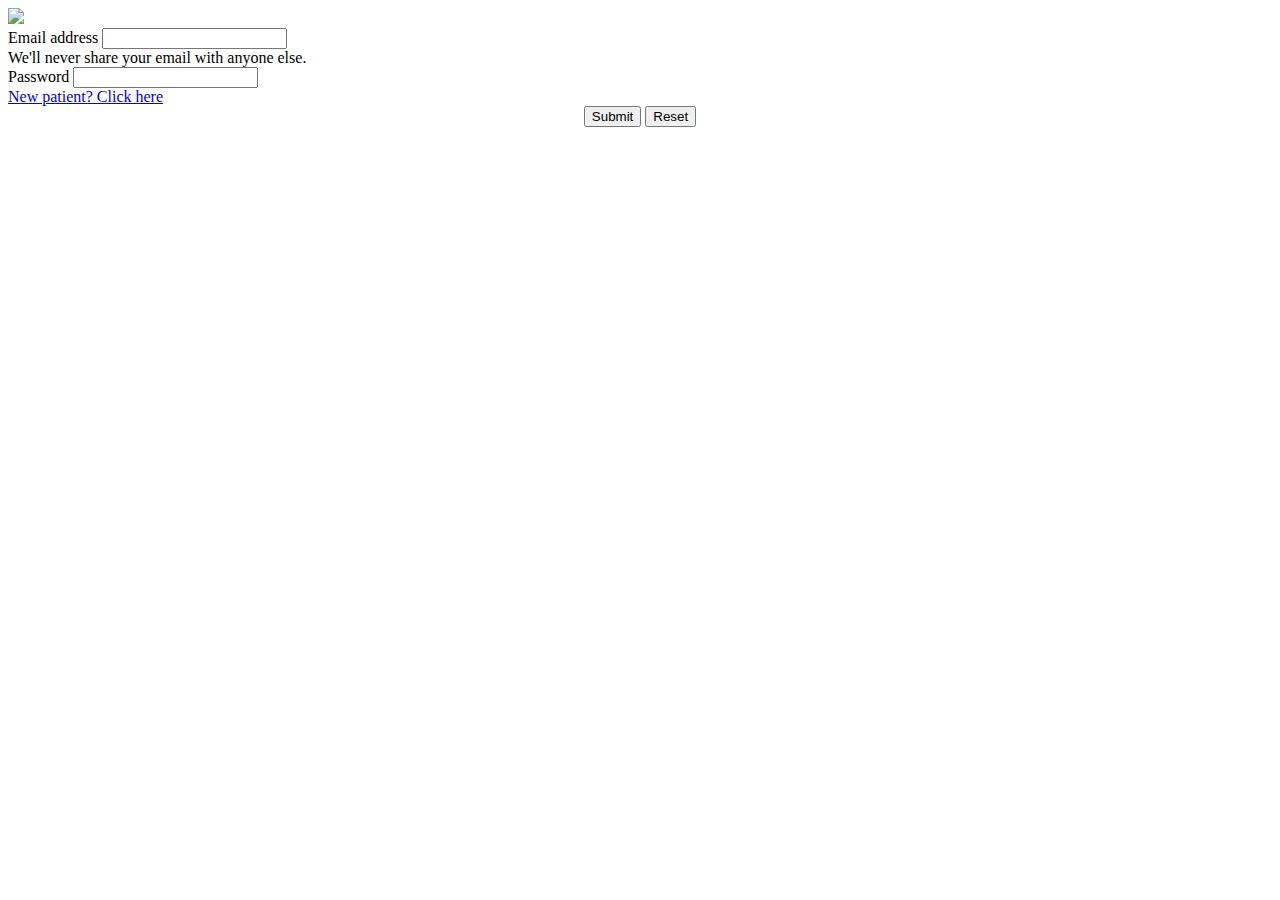
==== index.html @ 0a244f37 "Add files via upload" ====
<!DOCTYPE html>
<html lang="en">

<head>
    <meta charset="UTF-8">
    <meta http-equiv="X-UA-Compatible" content="IE=edge">
    <meta name="viewport" content="width=device-width, initial-scale=1.0">

    <!-- css file link with Bootstrap v5.0.2 framework -->
    <link href="./assets/css/style.css"  rel="stylesheet">
    <link href="./assets/css/bootstrap.min.css" rel="stylesheet">
    
    <!-- set properly the title -->
    <link rel="icon" href="assets/img/medicare.ico" type="image/x-icon">
    <title>MediCareWizard</title>
    
</head>

<body>

    <form id="resizedForm" action="#">
        <div class="mb-3">
            <img id = "medicareLogo" src="./assets/img/medicareLogo.png">
        </div>
        
        <div class="mb-3">
          <label for="exampleInputEmail1" class="form-label">Email address</label>
          <input type="email" class="form-control" id="exampleInputEmail1" aria-describedby="emailHelp">
          <div id="emailHelp" class="form-text">We'll never share your email with anyone else.</div>
        </div>

        <div class="mb-3">
          <label for="exampleInputPassword1" class="form-label">Password</label>
          <input type="password" class="form-control" id="exampleInputPassword1">
        </div>
        
        <div class="mb-3">
            <a href="#" id="addUser">New patient? Click here</a>
        </div>
        
        <center>
            <button type="button" class="btn btn-primary btnSized">Submit</button>
            <button type="reset" class="btn btn-secondary btnSized">Reset</button>
        </center>
    </form>

    <script src = "./assets/js/bootstrap.bundle.min.js"></script>
    <script src = "./assets/plugins/jquery/jquery-3.6.0.min.js"></script>
    <script src = "./assets/js/animation.js"></script>
    
</body>

</html>
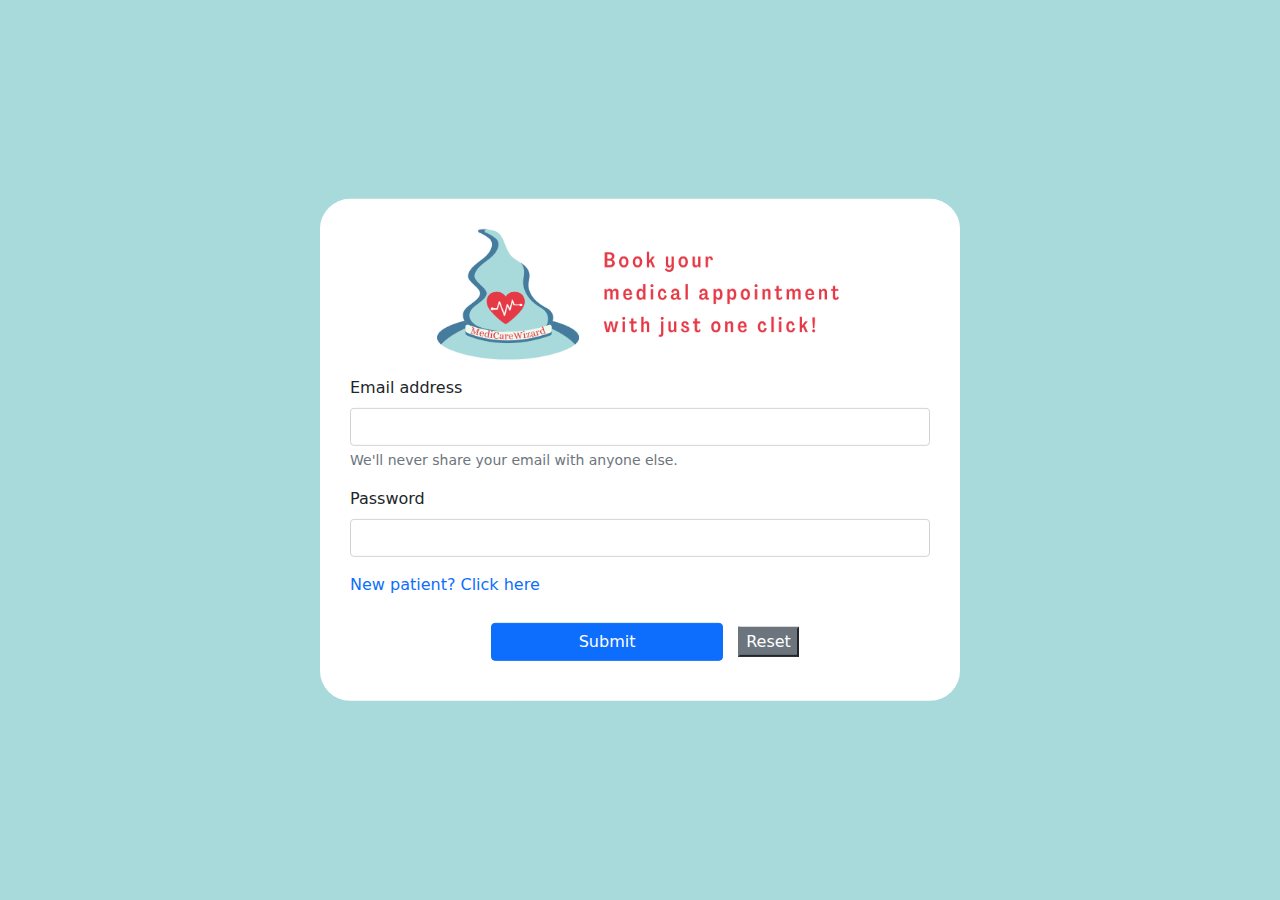
==== commit f9428de7: "1" ====
--- a/index.html
+++ b/index.html
@@ -40,7 +40,7 @@
         
         <center>
             <button type="button" class="btn btn-primary btnSized">Submit</button>
-            <button type="reset" class="btn btn-secondary btnSized">Reset</button>
+            <button type="reset" class=" btn-secondary btnSized">Reset</button>
         </center>
     </form>
 
--- a/assets/css/style.css
+++ b/assets/css/style.css
@@ -0,0 +1,85 @@
+body {
+    background-color: #A8DADC !important;
+    margin: 10px;
+    padding: 10px;
+
+    font-family: Arial, Helvetica, sans-serif;
+}
+
+/* index.html */
+form > div > a {
+    text-decoration: none;
+}
+
+#resizedForm {
+    background-color: white;
+    width: 50%;
+
+    position: absolute;
+    left: 50%;
+    top: 50%;
+    transform : translate(-50%, -50%);
+
+    border-radius: 30px;
+    padding: 30px;
+}
+
+form > div > #medicareLogo {
+    width: 70%;
+    
+    display: block;
+    margin-left: auto;
+    margin-right: auto;
+}
+
+#resizedForm .btn {
+    width: 40%;
+    margin: 10px;
+}
+
+/* userPage.html */
+nav > div > a > #medicareIcon {
+    display: inline;
+    width: 20%;
+}
+
+nav {
+    display: block;
+    margin-left: auto;
+    margin-right: auto;
+
+    border-radius: 20px;
+    width: 50%;
+}
+
+nav .nav-link{
+    padding-left: 40% !important;
+}
+
+nav #escIcon{
+    display: inline;
+    width: 20%;
+}
+
+.mainMenu{
+    background-color: white;
+    margin-top: 2%;
+    border-radius: 20px;
+    padding: 20px 20px 20px 20px;
+}
+
+.secondMenu{
+    background-color: white;
+    margin-top: 2%;
+    border-radius: 20px;
+    padding: 20px 20px 20px 20px;
+}
+
+.form-select{
+    margin-top: 10px;
+    margin-bottom: 10px;
+}
+
+.Booked a {
+    text-decoration: none !important;
+}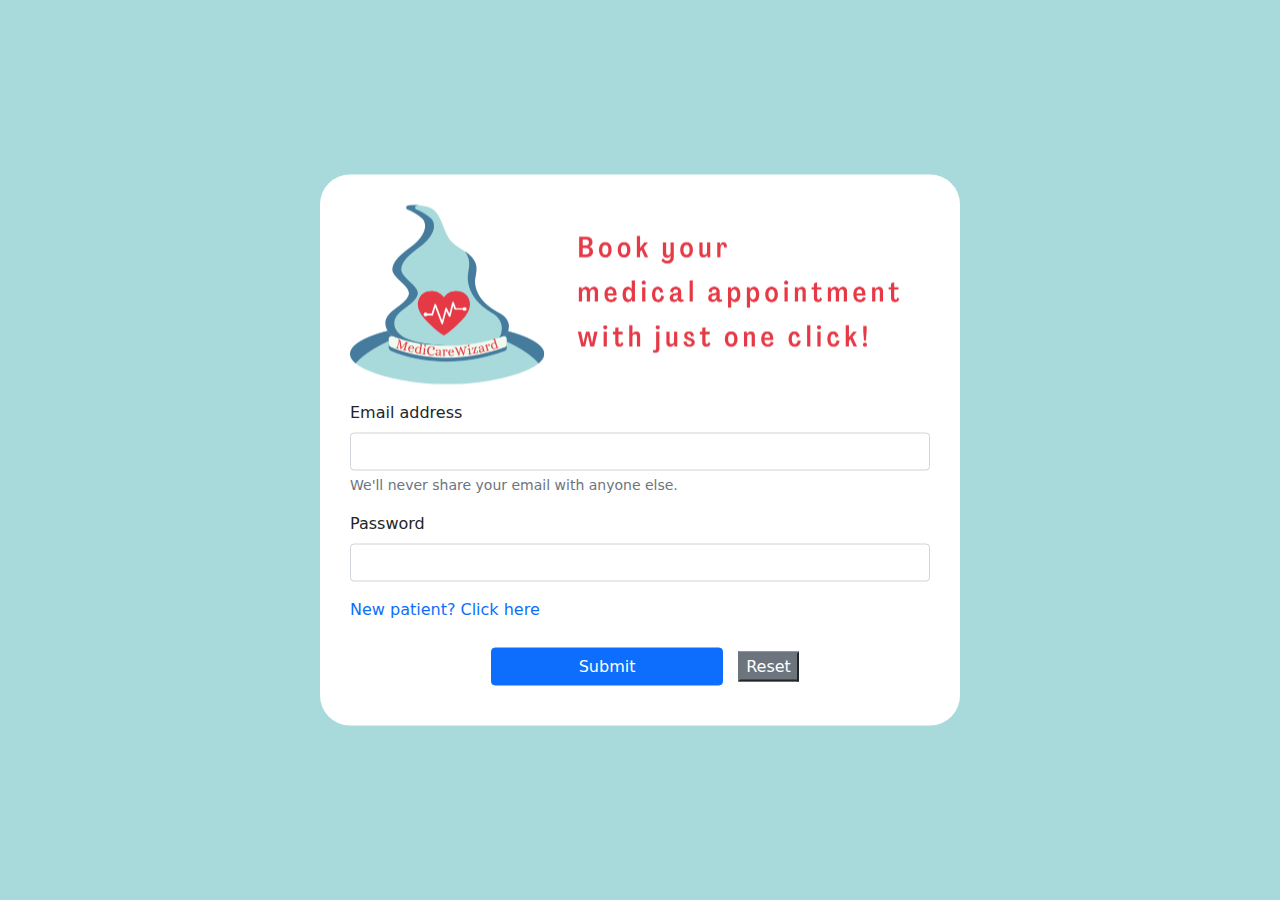
==== commit eee326fe: "added new index + img" ====
--- a/index.html
+++ b/index.html
@@ -20,7 +20,9 @@
 
     <form id="resizedForm" action="#">
         <div class="mb-3">
-            <img id = "medicareLogo" src="./assets/img/medicareLogo.png">
+            <a href="./pages/new_index.html">
+                <img id = "medicareLogo" src="./assets/img/medicareLogo.png" width="555" height="180">
+            </a>
         </div>
         
         <div class="mb-3">
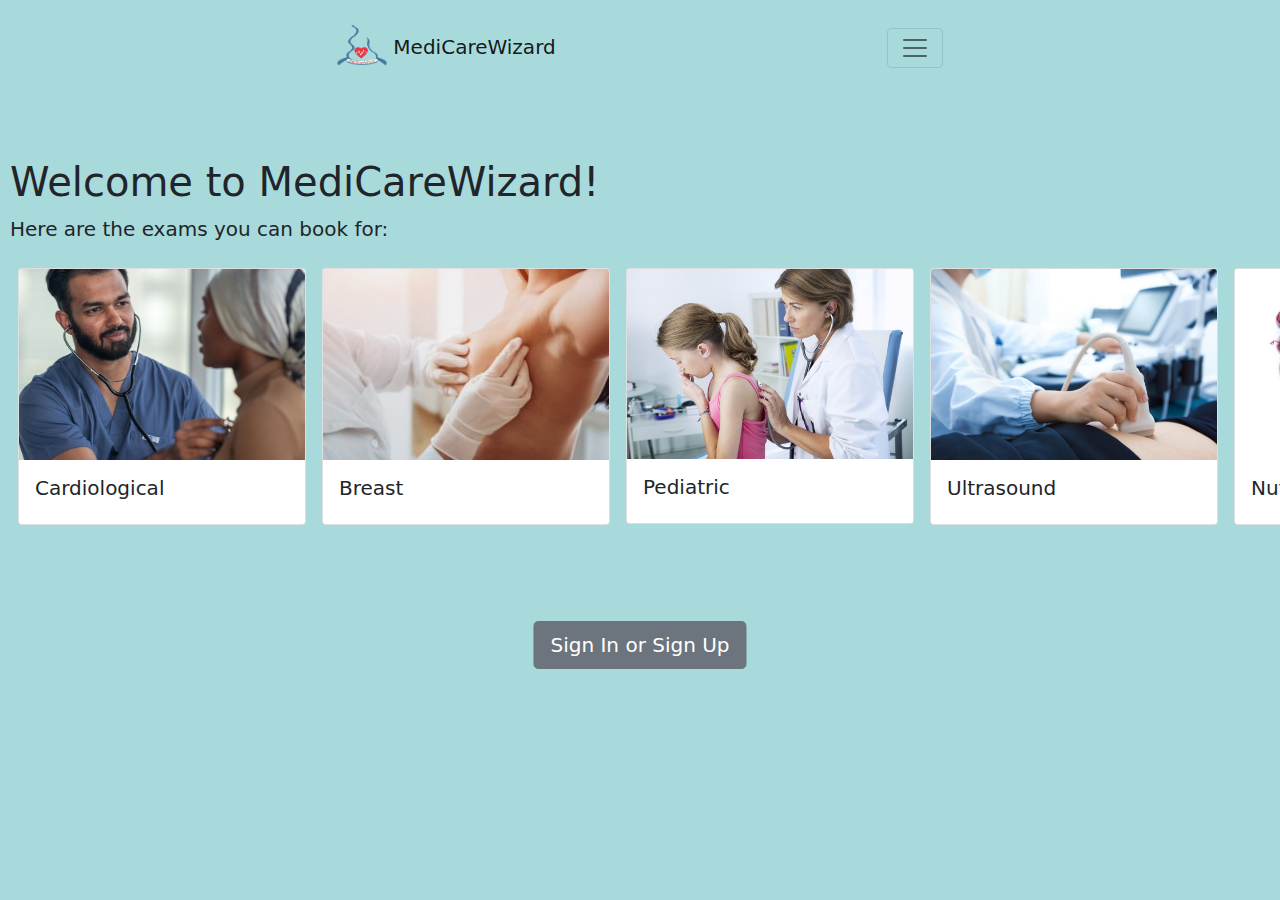
==== commit e2f8d977: "index updated" ====
--- a/index.html
+++ b/index.html
@@ -1,6 +1,5 @@
 <!DOCTYPE html>
 <html lang="en">
-
 <head>
     <meta charset="UTF-8">
     <meta http-equiv="X-UA-Compatible" content="IE=edge">
@@ -11,45 +10,103 @@
     <link href="./assets/css/bootstrap.min.css" rel="stylesheet">
     
     <!-- set properly the title -->
-    <link rel="icon" href="assets/img/medicare.ico" type="image/x-icon">
-    <title>MediCareWizard</title>
-    
+    <link rel="icon" href="./assets/img/medicareIcon.png" type="image/x-icon">
+    <title>Welcome!</title>
 </head>
 
+
 <body>
+    <nav class="navbar navbar-light">
+      <div class="container-fluid">
+        <a class="navbar-brand" href="index.html">
+          <img src="./assets/img/medicareIcon.png" width="50" height="50" alt=""> MediCareWizard
+        </a>
+        <button class="navbar-toggler" type="button" data-bs-toggle="collapse" data-bs-target="#navbarSupportedContent" aria-controls="navbarSupportedContent" aria-expanded="false" aria-label="Toggle navigation">
+          <span class="navbar-toggler-icon"></span>
+        </button>
+        <div class="collapse navbar-collapse" id="navbarSupportedContent">
+          <ul class="navbar-nav me-auto mb-2 mb-lg-0">
+              <a class="nav-link" aria-current="page" href="#">Login </a>
+          </ul>
+        </div>
+      </div>
+    </nav>
 
-    <form id="resizedForm" action="#">
-        <div class="mb-3">
-            <a href="./pages/new_index.html">
-                <img id = "medicareLogo" src="./assets/img/medicareLogo.png" width="555" height="180">
-            </a>
-        </div>
-        
-        <div class="mb-3">
-          <label for="exampleInputEmail1" class="form-label">Email address</label>
-          <input type="email" class="form-control" id="exampleInputEmail1" aria-describedby="emailHelp">
-          <div id="emailHelp" class="form-text">We'll never share your email with anyone else.</div>
+    <br>
+    <br>
+    <br>
+
+    <h1 class="display-6">Welcome to MediCareWizard!</h1>
+
+    <p class="lead">
+        Here are the exams you can book for:
+    </p>
+
+
+
+        <table class="table table-borderless">
+            <tbody>
+            <tr>
+                <td>
+                    <div class="card" style="width: 18rem;">
+                        <img src="./assets/img/CARDIOLOGICAL2.jpg" class="card-img-top">
+                        <div class="card-body">
+                            <h5 class="card-title">Cardiological</h5>
+                        </div>
+                    </div>
+                </td>
+                <td>
+                    <div class="card" style="width: 18rem;">
+                        <img src="./assets/img/BREAST.jpg" class="card-img-top">
+                        <div class="card-body">
+                            <h5 class="card-title">Breast</h5>
+                        </div>
+                    </div>
+                </td>
+                <td>
+                    <div class="card" style="width: 18rem;">
+                        <img src="./assets/img/PEDIATRIC.jpeg" class="card-img-top">
+                        <div class="card-body">
+                            <h5 class="card-title">Pediatric</h5>
+                        </div>
+                    </div>
+                </td>
+                <td>
+                    <div class="card" style="width: 18rem;">
+                        <img src="./assets/img/ULTRASOUND.jpg" class="card-img-top">
+                        <div class="card-body">
+                            <h5 class="card-title">Ultrasound</h5>
+                        </div>
+                    </div>
+                </td>
+                <td>
+                    <div class="card" style="width: 18rem;">
+                        <img src="./assets/img/NUTRITIONAL.jpg" class="card-img-top">
+                        <div class="card-body">
+                            <h5 class="card-title">Nutritional</h5>
+                        </div>
+                    </div>
+                </td>
+            </tr>
+            
+            </tbody>
+        </table>
+
+        <br>
+        <br>
+        <br>
+
+        <div>
+            <a class="btn btn-secondary btn-lg position-absolute bottom-5 start-50 translate-middle-x" href="./pages/login.html" role="button">Sign In or Sign Up</a>
         </div>
 
-        <div class="mb-3">
-          <label for="exampleInputPassword1" class="form-label">Password</label>
-          <input type="password" class="form-control" id="exampleInputPassword1">
-        </div>
-        
-        <div class="mb-3">
-            <a href="#" id="addUser">New patient? Click here</a>
-        </div>
-        
-        <center>
-            <button type="button" class="btn btn-primary btnSized">Submit</button>
-            <button type="reset" class=" btn-secondary btnSized">Reset</button>
-        </center>
-    </form>
 
-    <script src = "./assets/js/bootstrap.bundle.min.js"></script>
-    <script src = "./assets/plugins/jquery/jquery-3.6.0.min.js"></script>
-    <script src = "./assets/js/animation.js"></script>
     
+
+    <script src = "../assets/js/bootstrap.bundle.min.js"></script>
+    <script src = "../assets/plugins/jquery/jquery-3.6.0.min.js"></script>
+    <script src = "../assets/js/animationUserPage.js"></script>
+   
 </body>
 
 </html>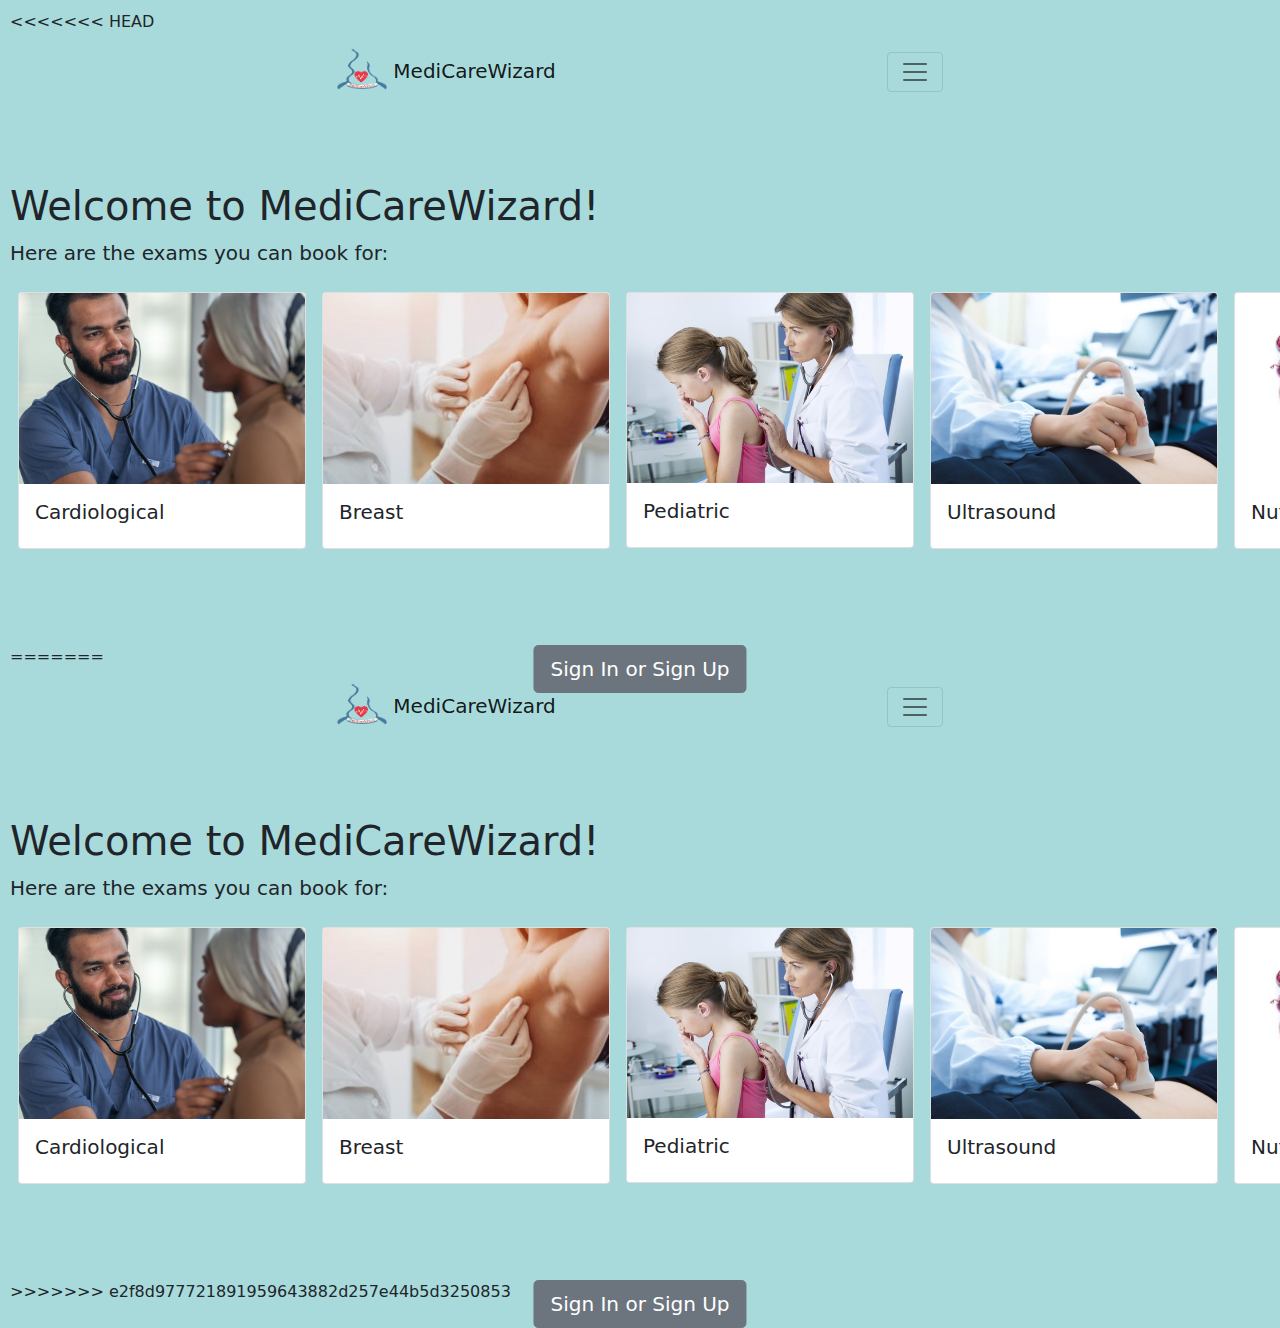
==== commit 56c0ca46: "update sabato sera" ====
--- a/index.html
+++ b/index.html
@@ -1,3 +1,116 @@
+<<<<<<< HEAD
+<!DOCTYPE html>
+<html lang="en">
+<head>
+    <meta charset="UTF-8">
+    <meta http-equiv="X-UA-Compatible" content="IE=edge">
+    <meta name="viewport" content="width=device-width, initial-scale=1.0">
+
+    <!-- css file link with Bootstrap v5.0.2 framework -->
+    <link href="./assets/css/style.css"  rel="stylesheet">
+    <link href="./assets/css/bootstrap.min.css" rel="stylesheet">
+    
+    <!-- set properly the title -->
+    <link rel="icon" href="./assets/img/medicareIcon.png" type="image/x-icon">
+    <title>Welcome!</title>
+</head>
+
+
+<body>
+    <nav class="navbar navbar-light">
+      <div class="container-fluid">
+        <a class="navbar-brand" href="index.html">
+          <img src="./assets/img/medicareIcon.png" width="50" height="50" alt=""> MediCareWizard
+        </a>
+        <button class="navbar-toggler" type="button" data-bs-toggle="collapse" data-bs-target="#navbarSupportedContent" aria-controls="navbarSupportedContent" aria-expanded="false" aria-label="Toggle navigation">
+          <span class="navbar-toggler-icon"></span>
+        </button>
+        <div class="collapse navbar-collapse" id="navbarSupportedContent">
+          <ul class="navbar-nav me-auto mb-2 mb-lg-0">
+              <a class="nav-link" aria-current="page" href="#">Login </a>
+          </ul>
+        </div>
+      </div>
+    </nav>
+
+    <br>
+    <br>
+    <br>
+
+    <h1 class="display-6">Welcome to MediCareWizard!</h1>
+
+    <p class="lead">
+        Here are the exams you can book for:
+    </p>
+
+
+
+        <table class="table table-borderless">
+            <tbody>
+            <tr>
+                <td>
+                    <div class="card" style="width: 18rem;">
+                        <img src="./assets/img/CARDIOLOGICAL2.jpg" class="card-img-top">
+                        <div class="card-body">
+                            <h5 class="card-title">Cardiological</h5>
+                        </div>
+                    </div>
+                </td>
+                <td>
+                    <div class="card" style="width: 18rem;">
+                        <img src="./assets/img/BREAST.jpg" class="card-img-top">
+                        <div class="card-body">
+                            <h5 class="card-title">Breast</h5>
+                        </div>
+                    </div>
+                </td>
+                <td>
+                    <div class="card" style="width: 18rem;">
+                        <img src="./assets/img/PEDIATRIC.jpeg" class="card-img-top">
+                        <div class="card-body">
+                            <h5 class="card-title">Pediatric</h5>
+                        </div>
+                    </div>
+                </td>
+                <td>
+                    <div class="card" style="width: 18rem;">
+                        <img src="./assets/img/ULTRASOUND.jpg" class="card-img-top">
+                        <div class="card-body">
+                            <h5 class="card-title">Ultrasound</h5>
+                        </div>
+                    </div>
+                </td>
+                <td>
+                    <div class="card" style="width: 18rem;">
+                        <img src="./assets/img/NUTRITIONAL.jpg" class="card-img-top">
+                        <div class="card-body">
+                            <h5 class="card-title">Nutritional</h5>
+                        </div>
+                    </div>
+                </td>
+            </tr>
+            
+            </tbody>
+        </table>
+
+        <br>
+        <br>
+        <br>
+
+        <div>
+            <a class="btn btn-secondary btn-lg position-absolute bottom-5 start-50 translate-middle-x" href="./pages/login.html" role="button">Sign In or Sign Up</a>
+        </div>
+
+
+    
+
+    <script src = "../assets/js/bootstrap.bundle.min.js"></script>
+    <script src = "../assets/plugins/jquery/jquery-3.6.0.min.js"></script>
+    <script src = "../assets/js/animationUserPage.js"></script>
+   
+</body>
+
+=======
 <!DOCTYPE html>
 <html lang="en">
 <head>
@@ -109,4 +222,5 @@
    
 </body>
 
+>>>>>>> e2f8d977721891959643882d257e44b5d3250853
 </html>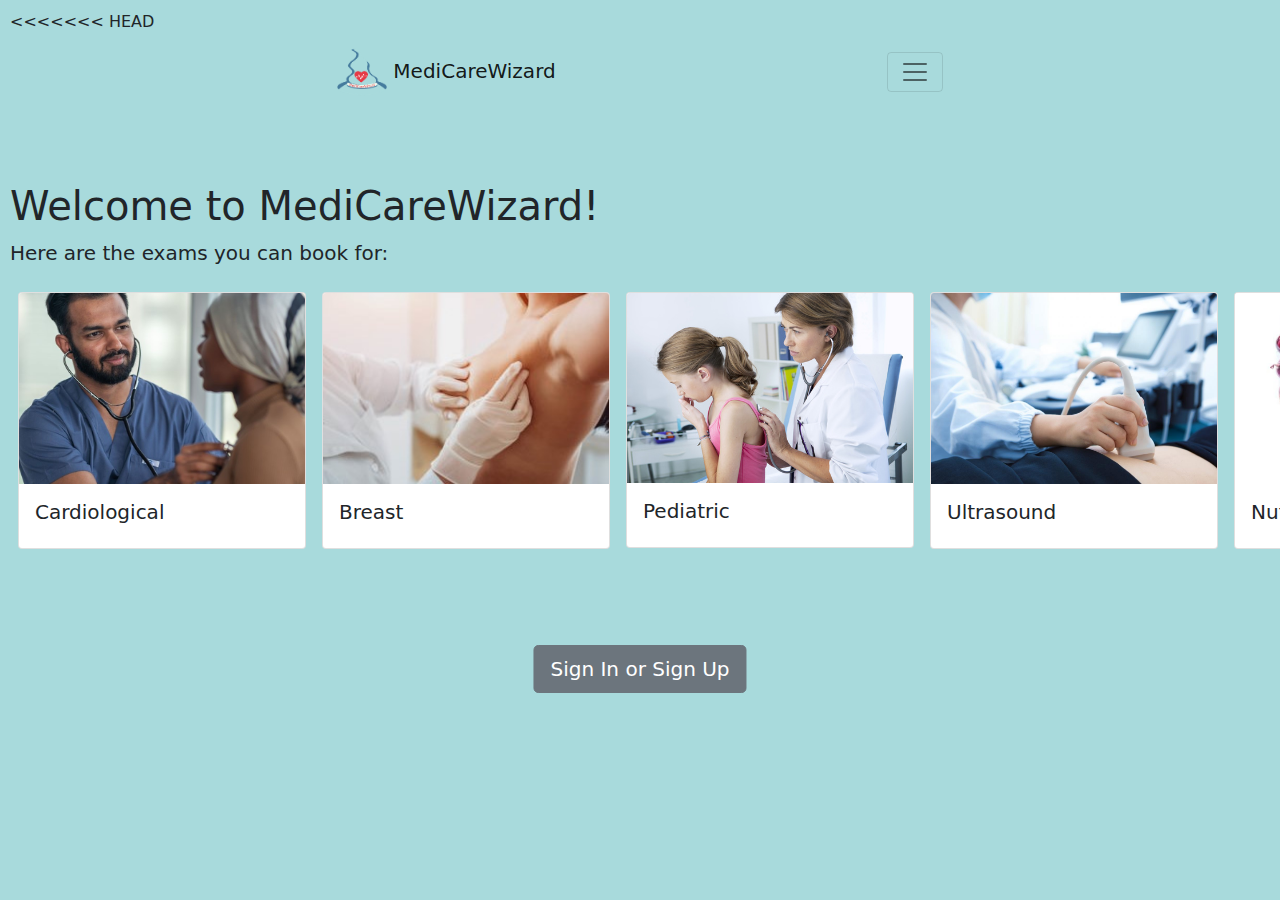
==== commit 7f0baa15: "update lunedi mattina" ====
--- a/index.html
+++ b/index.html
@@ -1,116 +1,4 @@
 <<<<<<< HEAD
-<!DOCTYPE html>
-<html lang="en">
-<head>
-    <meta charset="UTF-8">
-    <meta http-equiv="X-UA-Compatible" content="IE=edge">
-    <meta name="viewport" content="width=device-width, initial-scale=1.0">
-
-    <!-- css file link with Bootstrap v5.0.2 framework -->
-    <link href="./assets/css/style.css"  rel="stylesheet">
-    <link href="./assets/css/bootstrap.min.css" rel="stylesheet">
-    
-    <!-- set properly the title -->
-    <link rel="icon" href="./assets/img/medicareIcon.png" type="image/x-icon">
-    <title>Welcome!</title>
-</head>
-
-
-<body>
-    <nav class="navbar navbar-light">
-      <div class="container-fluid">
-        <a class="navbar-brand" href="index.html">
-          <img src="./assets/img/medicareIcon.png" width="50" height="50" alt=""> MediCareWizard
-        </a>
-        <button class="navbar-toggler" type="button" data-bs-toggle="collapse" data-bs-target="#navbarSupportedContent" aria-controls="navbarSupportedContent" aria-expanded="false" aria-label="Toggle navigation">
-          <span class="navbar-toggler-icon"></span>
-        </button>
-        <div class="collapse navbar-collapse" id="navbarSupportedContent">
-          <ul class="navbar-nav me-auto mb-2 mb-lg-0">
-              <a class="nav-link" aria-current="page" href="#">Login </a>
-          </ul>
-        </div>
-      </div>
-    </nav>
-
-    <br>
-    <br>
-    <br>
-
-    <h1 class="display-6">Welcome to MediCareWizard!</h1>
-
-    <p class="lead">
-        Here are the exams you can book for:
-    </p>
-
-
-
-        <table class="table table-borderless">
-            <tbody>
-            <tr>
-                <td>
-                    <div class="card" style="width: 18rem;">
-                        <img src="./assets/img/CARDIOLOGICAL2.jpg" class="card-img-top">
-                        <div class="card-body">
-                            <h5 class="card-title">Cardiological</h5>
-                        </div>
-                    </div>
-                </td>
-                <td>
-                    <div class="card" style="width: 18rem;">
-                        <img src="./assets/img/BREAST.jpg" class="card-img-top">
-                        <div class="card-body">
-                            <h5 class="card-title">Breast</h5>
-                        </div>
-                    </div>
-                </td>
-                <td>
-                    <div class="card" style="width: 18rem;">
-                        <img src="./assets/img/PEDIATRIC.jpeg" class="card-img-top">
-                        <div class="card-body">
-                            <h5 class="card-title">Pediatric</h5>
-                        </div>
-                    </div>
-                </td>
-                <td>
-                    <div class="card" style="width: 18rem;">
-                        <img src="./assets/img/ULTRASOUND.jpg" class="card-img-top">
-                        <div class="card-body">
-                            <h5 class="card-title">Ultrasound</h5>
-                        </div>
-                    </div>
-                </td>
-                <td>
-                    <div class="card" style="width: 18rem;">
-                        <img src="./assets/img/NUTRITIONAL.jpg" class="card-img-top">
-                        <div class="card-body">
-                            <h5 class="card-title">Nutritional</h5>
-                        </div>
-                    </div>
-                </td>
-            </tr>
-            
-            </tbody>
-        </table>
-
-        <br>
-        <br>
-        <br>
-
-        <div>
-            <a class="btn btn-secondary btn-lg position-absolute bottom-5 start-50 translate-middle-x" href="./pages/login.html" role="button">Sign In or Sign Up</a>
-        </div>
-
-
-    
-
-    <script src = "../assets/js/bootstrap.bundle.min.js"></script>
-    <script src = "../assets/plugins/jquery/jquery-3.6.0.min.js"></script>
-    <script src = "../assets/js/animationUserPage.js"></script>
-   
-</body>
-
-=======
 <!DOCTYPE html>
 <html lang="en">
 <head>
@@ -222,5 +110,3 @@
    
 </body>
 
->>>>>>> e2f8d977721891959643882d257e44b5d3250853
-</html>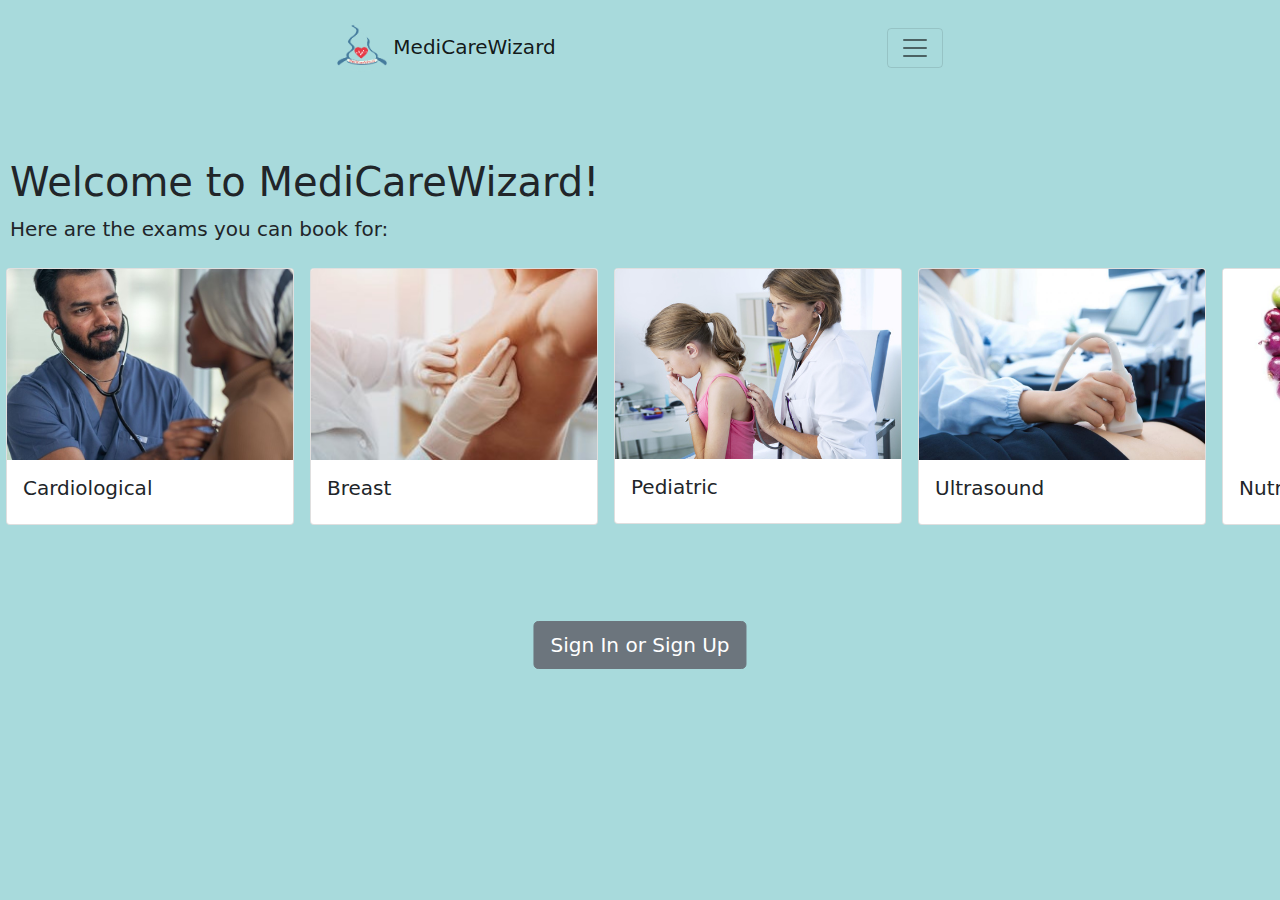
==== commit c25ef922: "api" ====
--- a/index.html
+++ b/index.html
@@ -1,4 +1,3 @@
-<<<<<<< HEAD
 <!DOCTYPE html>
 <html lang="en">
 <head>
@@ -44,54 +43,55 @@
     </p>
 
 
-
-        <table class="table table-borderless">
-            <tbody>
-            <tr>
-                <td>
-                    <div class="card" style="width: 18rem;">
-                        <img src="./assets/img/CARDIOLOGICAL2.jpg" class="card-img-top">
-                        <div class="card-body">
-                            <h5 class="card-title">Cardiological</h5>
+        <div class="row">
+            <table class="table table-borderless">
+                <tbody>
+                <tr>
+                    <td>
+                        <div class="card" style="width: 18rem;">
+                            <img src="./assets/img/CARDIOLOGICAL2.jpg" class="card-img-top">
+                            <div class="card-body">
+                                <h5 class="card-title">Cardiological</h5>
+                            </div>
                         </div>
-                    </div>
-                </td>
-                <td>
-                    <div class="card" style="width: 18rem;">
-                        <img src="./assets/img/BREAST.jpg" class="card-img-top">
-                        <div class="card-body">
-                            <h5 class="card-title">Breast</h5>
+                    </td>
+                    <td>
+                        <div class="card" style="width: 18rem;">
+                            <img src="./assets/img/BREAST.jpg" class="card-img-top">
+                            <div class="card-body">
+                                <h5 class="card-title">Breast</h5>
+                            </div>
                         </div>
-                    </div>
-                </td>
-                <td>
-                    <div class="card" style="width: 18rem;">
-                        <img src="./assets/img/PEDIATRIC.jpeg" class="card-img-top">
-                        <div class="card-body">
-                            <h5 class="card-title">Pediatric</h5>
+                    </td>
+                    <td>
+                        <div class="card" style="width: 18rem;">
+                            <img src="./assets/img/PEDIATRIC.jpeg" class="card-img-top">
+                            <div class="card-body">
+                                <h5 class="card-title">Pediatric</h5>
+                            </div>
                         </div>
-                    </div>
-                </td>
-                <td>
-                    <div class="card" style="width: 18rem;">
-                        <img src="./assets/img/ULTRASOUND.jpg" class="card-img-top">
-                        <div class="card-body">
-                            <h5 class="card-title">Ultrasound</h5>
+                    </td>
+                    <td>
+                        <div class="card" style="width: 18rem;">
+                            <img src="./assets/img/ULTRASOUND.jpg" class="card-img-top">
+                            <div class="card-body">
+                                <h5 class="card-title">Ultrasound</h5>
+                            </div>
                         </div>
-                    </div>
-                </td>
-                <td>
-                    <div class="card" style="width: 18rem;">
-                        <img src="./assets/img/NUTRITIONAL.jpg" class="card-img-top">
-                        <div class="card-body">
-                            <h5 class="card-title">Nutritional</h5>
+                    </td>
+                    <td>
+                        <div class="card" style="width: 18rem;">
+                            <img src="./assets/img/NUTRITIONAL.jpg" class="card-img-top">
+                            <div class="card-body">
+                                <h5 class="card-title">Nutritional</h5>
+                            </div>
                         </div>
-                    </div>
-                </td>
-            </tr>
-            
-            </tbody>
-        </table>
+                    </td>
+                </tr>
+                
+                </tbody>
+            </table>
+        </div>
 
         <br>
         <br>
@@ -106,7 +106,6 @@
 
     <script src = "../assets/js/bootstrap.bundle.min.js"></script>
     <script src = "../assets/plugins/jquery/jquery-3.6.0.min.js"></script>
-    <script src = "../assets/js/animationUserPage.js"></script>
    
 </body>
 
